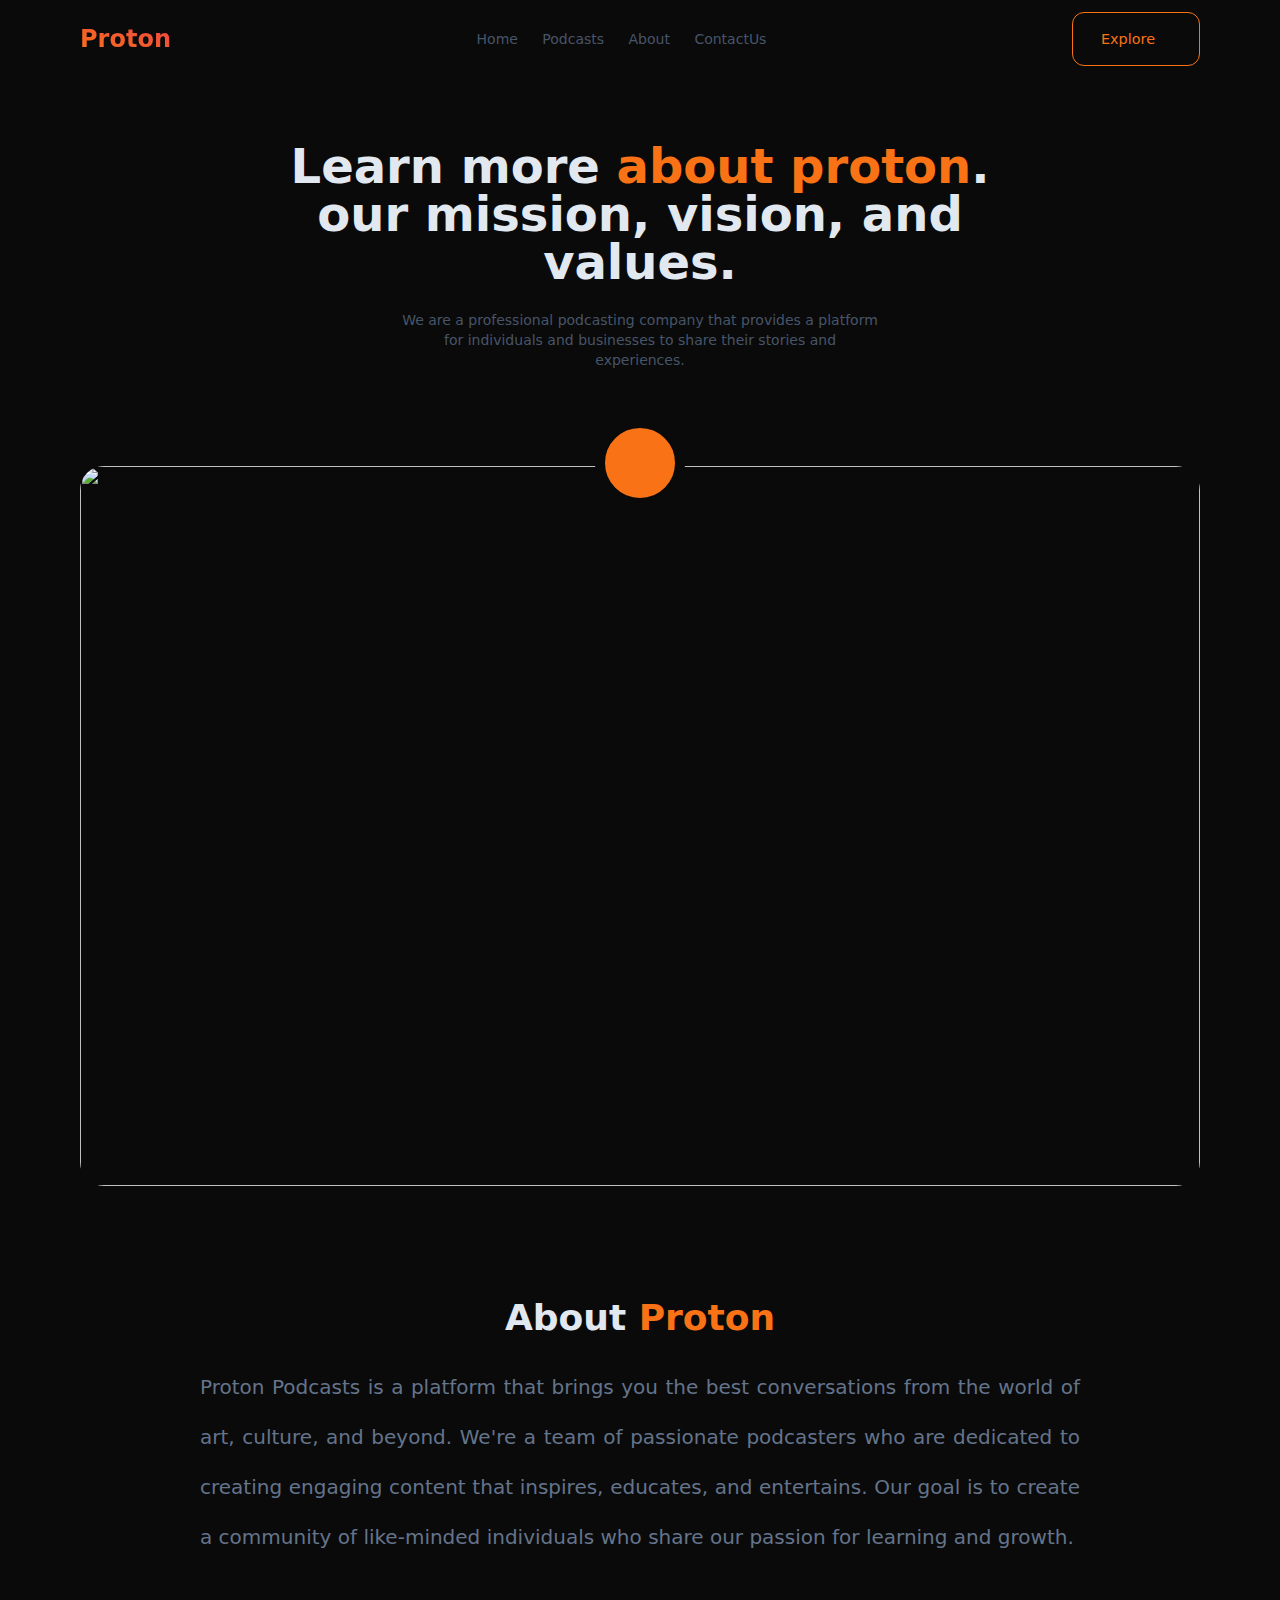
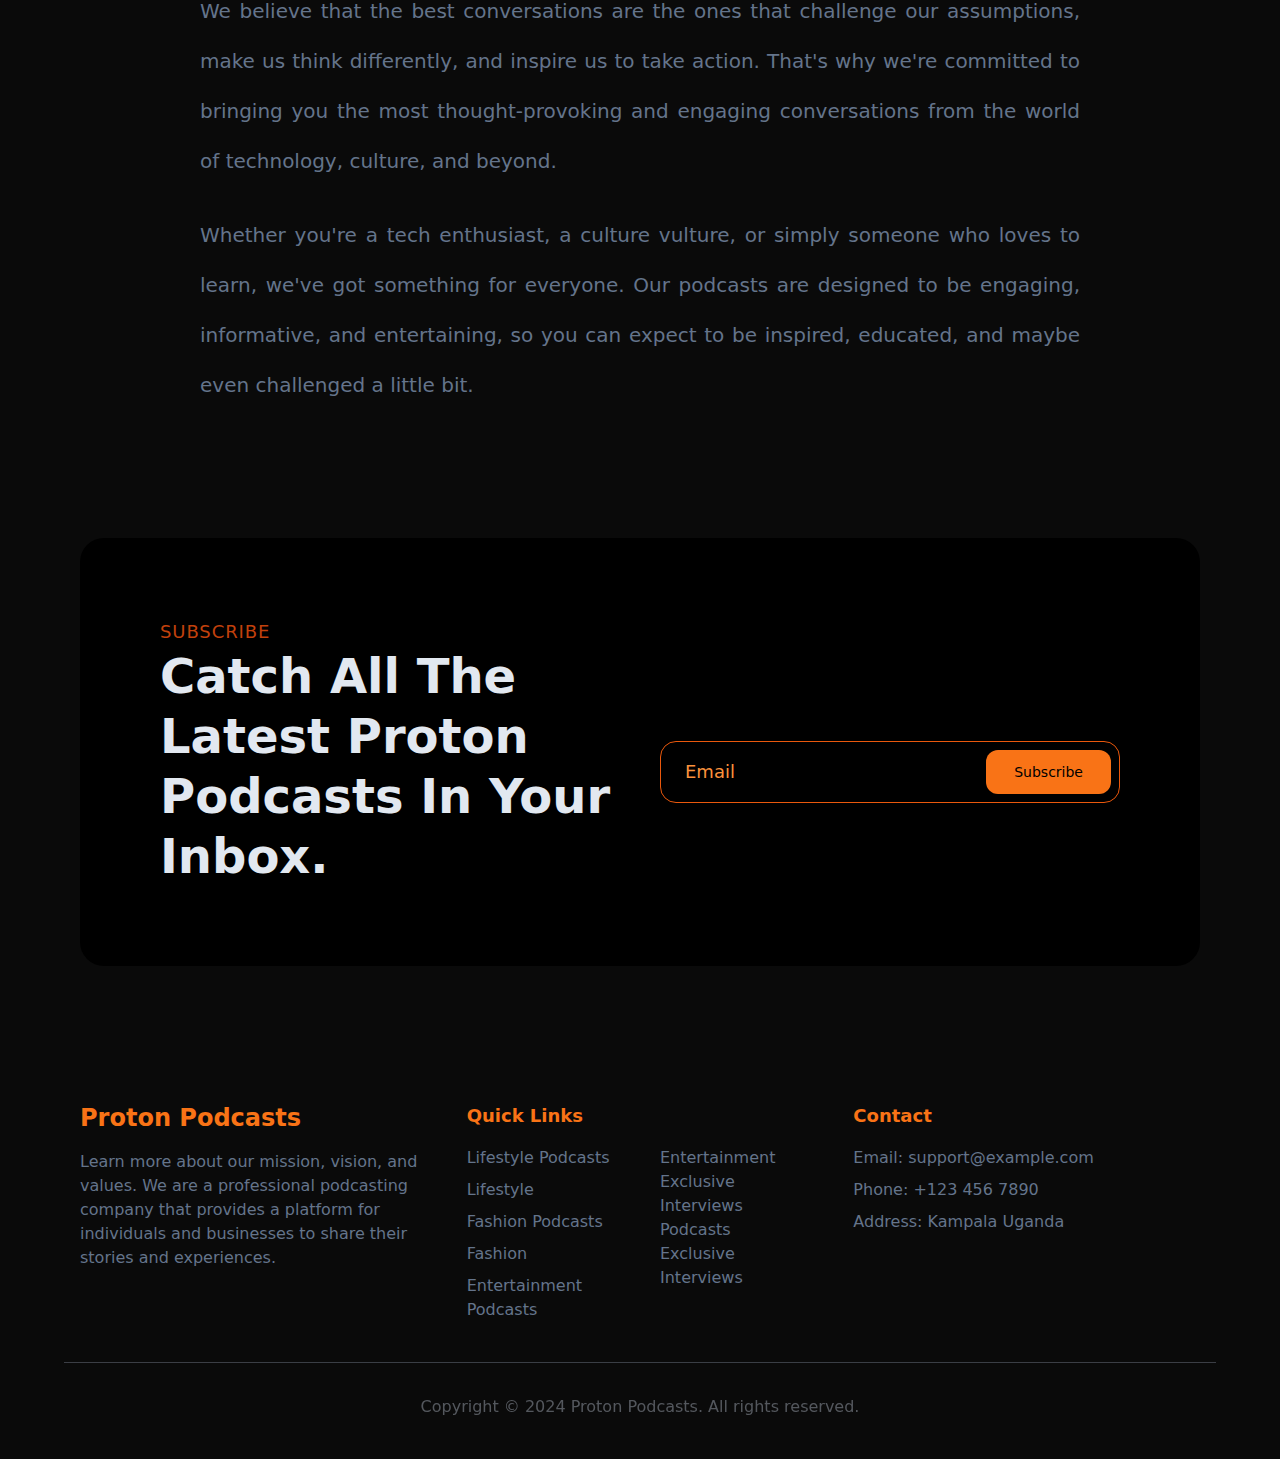
==== about.html @ fe500ac3 "Uploaded the files" ====
<!DOCTYPE html>
<html lang="en">
  <head>
    <meta charset="UTF-8" />
    <meta name="viewport" content="width=device-width, initial-scale=1.0" />
    <title>Proton</title>
    <link rel="preconnect" href="https://fonts.googleapis.com" />
    <link rel="preconnect" href="https://fonts.gstatic.com" crossorigin />
    <link rel="stylesheet" href="./assets/css/output.css" crossorigin />
    <link
      href="https://fonts.googleapis.com/css2?family=Nunito+Sans:ital,opsz,wght@0,6..12,200..1000;1,6..12,200..1000&family=Roboto+Mono:ital,wght@0,100..700;1,100..700&display=swap"
      rel="stylesheet"
    />
    <style>
      * {
        transition: 0.15s ease-in-out;
      }
      .playBtn:hover {
        width: fit-content;
        padding-inline: 25px;
      }
      .playBtn:hover span {
        display: block;
      }

      .testimonial-image {
        position: absolute;
        width: 50px;
        height: 50px;
        border-radius: 9999px;
        box-shadow: 0 4px 6px rgba(0, 0, 0, 0.1);
        object-fit: cover;
        padding: 4px;
        border: 1px solid teal;
      }

      .img-1 {
        width: 90px;
        height: 90px;
        top: 10%;
        left: 15%;
      }
      .img-2 {
        top: 15%;
        right: 15%;
      }
      .img-3 {
        bottom: 20%;
        left: 10%;
      }
      .img-4 {
        width: 80px;
        height: 80px;
        bottom: 15%;
        right: 20%;
      }
      .img-5 {
        width: 80px;
        height: 80px;
        bottom: -25%;
        right: 50%;
      }
      .img-6 {
        width: 60px;
        height: 60px;
        bottom: -12%;
        right: 10%;
      }
      @media screen and (max-width: 660px) {
        .img-3 {
          bottom: 35%;
          left: 5%;
        }
        .img-5 {
          display: none;
        }
        .img-4 {
          width: 50px;
          height: 50px;
          bottom: 25%;
          right: -5%;
        }
        .img-6 {
          width: 60px;
          height: 60px;
          bottom: -12%;
          right: 0%;
        }
      }
    </style>
  </head>
  <body class="bg-[#0A0A0A] overflow-x-hidden w-screen">
    <!-- header -->
    <header class="flex items-center justify-between px-6 py-3 lg:px-20">
      <h1
        class="bg-gradient-to-tr from-orange-500 to-red-500 bg-clip-text text-2xl font-extrabold text-transparent font-['Roboto Mono']"
      >
        Proton
      </h1>
      <nav onmouseleave="this.classList.toggle('max-lg:hidden');" id="menu" class="lg:space-x-5 max-lg:hidden text-sm font-['Nunito Sans'] text-slate-600 max-lg:fixed max-lg:bg-black right-0 top-0 max-lg:w-[70vw] max-lg:flex flex-col items-center justify-center max-lg:h-screen max-lg:z-[999]">
        <a href="./index.html" class="text-center hover:text-slate-200 max-lg:w-full max-lg:text-xl max-lg:my-5">Home</a>
        <a href="./podcasts.html" class="text-center hover:text-slate-200 max-lg:w-full max-lg:text-xl max-lg:my-5">Podcasts</a>
        <a href="./about.html" class="text-center hover:text-slate-200 max-lg:w-full max-lg:text-xl max-lg:my-5">About</a>
        <a href="./contact-us.html" class="text-center hover:text-slate-200 max-lg:w-full max-lg:text-xl max-lg:my-5">ContactUs</a>
      </nav>
      <a href="./podcasts.html"><button
        class="items-center justify-between hidden py-3 space-x-4 text-lg border-[1px] text-orange-500  border-orange-500 lg:flex px-7 rounded-xl"
      >
        <small>Explore</small>
        <ion-icon name="search-outline"></ion-icon>
      </button></a>
      <button onclick="document.querySelector('#menu').classList.toggle('max-lg:hidden');" class="sticky flex items-center justify-end w-12 h-12 text-3xl text-orange-500 lg:hidden">
        &#9776;
      </button>
    </header>
    <!-- lander -->
    <section class="px-6 lg:py-16 lg:h-screen lg:px-20">
      <center>
        <h1
          class="text-slate-200 lg:text-5xl font-semibold font-['Roboto Mono'] lg:w-2/3 leading-[55px] text-4xl max-lg:px-5 mt-12 lg:mt-0"
        >
        Learn more <span class="text-orange-500">about proton</span>. <span class="hidden lg:inline">our mission, vision, and values.</span>
          
        </h1>
        <p
          class="mt-6 text-sm font-['Nunito Sans'] font-light lg:w-1/2 w-full px-10 lg:px-10 text-center text-slate-600"
        >
          We are a
            professional podcasting company that provides a platform for
            individuals and businesses to share their stories and experiences.
        </p>
      </center>

      <div class="w-full lg:h-[80vh] h-[35vh] mt-24 sticky">
        <button
          class="playBtn lg:w-[90px] lg:h-[90px] w-[70px] h-[70px] rounded-full bg-orange-500 absolute lg:-top-12 -top-8 left-1/2 border-[10px] border-[#0A0A0A] -translate-x-1/2 flex items-center justify-center text-3xl space-x-5"
        >
          <ion-icon name="play-outline"></ion-icon>
          <span class="hidden text-xl">Start Listening</span>
        </button>
        <img
          src="./assets/images/pov-man-woman-recording-live-discussion-camera-doing-podcast-episode-together-lifestyle-influencer-talking-female-guest-studio-with-rpg-neon-lights-equipment.jpg"
          class="object-cover w-full h-full rounded-3xl"
          alt=""
        />
      </div>
    </section>
    
    <!-- sample podcasts -->
    <section class="w-screen lg:py-16 lg:mt-40 lg:px-44">

      <center>
        <article class="w-full px-6 text-justify lg:pt-24 lg:pb-16">
        <center>
            <h2 class="text-slate-200 lg:text-4xl font-semibold font-['Roboto Mono'] lg:w-2/3 leading-[55px] text-3xl max-lg:px-5 mt-12 lg:mt-0">
          About <span class="text-orange-500">Proton</span>
        </h2>
        </center>
        <p class="mt-12 lg:text-xl text-slate-500 lg:mt-6 font-['Open Sans'] font-extralight lg:leading-[50px]">
          Proton Podcasts is a platform that brings you the best conversations from the world of art, culture, and beyond. We're a team of passionate podcasters who are dedicated to creating engaging content that inspires, educates, and entertains. Our goal is to create a community of like-minded individuals who share our passion for learning and growth.
        </p>
        <p class="mt-12 lg:text-xl text-slate-500 lg:mt-6 font-['Open Sans'] font-extralight lg:leading-[50px]">
          We believe that the best conversations are the ones that challenge our assumptions, make us think differently, and inspire us to take action. That's why we're committed to bringing you the most thought-provoking and engaging conversations from the world of technology, culture, and beyond.
        </p>
        <p class="mt-12 lg:text-xl text-slate-500 lg:mt-6 font-['Open Sans'] font-extralight lg:leading-[50px]">
          Whether you're a tech enthusiast, a culture vulture, or simply someone who loves to learn, we've got something for everyone. Our podcasts are designed to be engaging, informative, and entertaining, so you can expect to be inspired, educated, and maybe even challenged a little bit.
        </p>
      </article>
      </center>
      
    </section>
   
    <!-- subscribe -->
     <section class="w-full mt-16 mb-24 lg:px-20 lg:mt-0">
      <div class="flex flex-col items-center justify-between w-full p-6 bg-black lg:space-x-10 lg:p-20 lg:flex-row lg:rounded-3xl">
        <div class="w-full lg:w-1/2">
          <small class="tracking-wider text-orange-700 text-md lg:text-lg font-extralight">SUBSCRIBE</small>
          <h1 class="lg:text-5xl text-3xl text-slate-200 font-['Roboto Mono'] capitalize font-bold lg:leading-[60px] leading-[40px]">
            Catch all the latest proton podcasts in your inbox.
          </h1>
        </div>
        <form action="#" class="w-full mt-10 lg:w-1/2 max-lg:">
          <div class="flex items-center justify-between w-full border-[0.5px] border-orange-600 p-2 rounded-2xl">
            <input type="text" name="Email" id="email" placeholder="Email" class="w-full px-4 py-2 text-lg text-orange-400 bg-transparent rounded-md outline-none font-extralight placeholder:text-orange-400 placeholder:font-extralight">
            <button class="py-3 text-sm font-light text-black bg-orange-500 px-7 rounded-xl">Subscribe</button>
          </div>
        </form>
      </div>
     </section>
    <!-- Footer -->
     
    <footer class="w-full px-6 py-10 font-light lg:px-16 text-slate-500">
      <div class="w-full px-4 mx-auto lg:space-x-10 md:flex md:justify-between">
        <!-- Section 1 -->
        <div class="mb-6 lg:w-1/3 md:mb-0">
          <h3 class="mb-4 text-lg font-semibold lg:text-2xl lg:text-orange-500">
            Proton Podcasts
          </h3>
          <p class="mb-2">
            Learn more about our mission, vision, and values. We are a
            professional podcasting company that provides a platform for
            individuals and businesses to share their stories and experiences.
          </p>
          
        </div>

        <!-- Section 2 -->
        <div class="mb-6 lg:w-1/3 md:mb-0">
          <h3 class="mb-4 text-lg font-semibold text-orange-500">
            Quick Links
          </h3>
          <ul class="columns-2 lg:gap-10">
            <li>
              <a href="#" class="block mb-2 hover:text-white"
                >Lifestyle Podcasts</a
              >
              <a href="#" class="block mb-2 hover:text-white">Lifestyle</a>
            </li>
            <li>
              <a href="#" class="block mb-2 hover:text-white"
                >Fashion Podcasts</a
              >
              <a href="#" class="block mb-2 hover:text-white">Fashion</a>
            </li>
            <li>
              <a href="#" class="block mb-2 hover:text-white"
                >Entertainment Podcasts</a
              >
              <a href="#" class="block mb-2 hover:text-white">Entertainment</a>
            </li>
            <li>
              <a href="#" class="block hover:text-white"
                >Exclusive Interviews Podcasts</a
                >Exclusive Interviews</a
              >
            </li>
        </div>

        <!-- Section 3 -->
        <div class="lg:w-1/3">
          <h3 class="w-1/3 mb-4 text-lg font-semibold text-orange-500">Contact</h3>
          <p class="mb-2">Email: support@example.com</p>
          <p class="mb-2">Phone: +123 456 7890</p>
          <p>Address: Kampala Uganda</p>
        </div>
      </div>

      <!-- Copyright -->
      <div class="pt-8 mt-10 text-center border-t border-gray-500 opacity-50">
        <p class="text-gray-400">
          Copyright &copy; 2024 Proton Podcasts. All rights reserved.
        </p>
      </div>
      
    </footer>
    
    <script
      type="module"
      src="https://unpkg.com/ionicons@7.1.0/dist/ionicons/ionicons.esm.js"
    ></script>
    <script
      nomodule
      src="https://unpkg.com/ionicons@7.1.0/dist/ionicons/ionicons.js"
    ></script>
  </body>
</html>
---- assets/css/output.css ----
*, ::before, ::after {
  --tw-border-spacing-x: 0;
  --tw-border-spacing-y: 0;
  --tw-translate-x: 0;
  --tw-translate-y: 0;
  --tw-rotate: 0;
  --tw-skew-x: 0;
  --tw-skew-y: 0;
  --tw-scale-x: 1;
  --tw-scale-y: 1;
  --tw-pan-x:  ;
  --tw-pan-y:  ;
  --tw-pinch-zoom:  ;
  --tw-scroll-snap-strictness: proximity;
  --tw-gradient-from-position:  ;
  --tw-gradient-via-position:  ;
  --tw-gradient-to-position:  ;
  --tw-ordinal:  ;
  --tw-slashed-zero:  ;
  --tw-numeric-figure:  ;
  --tw-numeric-spacing:  ;
  --tw-numeric-fraction:  ;
  --tw-ring-inset:  ;
  --tw-ring-offset-width: 0px;
  --tw-ring-offset-color: #fff;
  --tw-ring-color: rgb(59 130 246 / 0.5);
  --tw-ring-offset-shadow: 0 0 #0000;
  --tw-ring-shadow: 0 0 #0000;
  --tw-shadow: 0 0 #0000;
  --tw-shadow-colored: 0 0 #0000;
  --tw-blur:  ;
  --tw-brightness:  ;
  --tw-contrast:  ;
  --tw-grayscale:  ;
  --tw-hue-rotate:  ;
  --tw-invert:  ;
  --tw-saturate:  ;
  --tw-sepia:  ;
  --tw-drop-shadow:  ;
  --tw-backdrop-blur:  ;
  --tw-backdrop-brightness:  ;
  --tw-backdrop-contrast:  ;
  --tw-backdrop-grayscale:  ;
  --tw-backdrop-hue-rotate:  ;
  --tw-backdrop-invert:  ;
  --tw-backdrop-opacity:  ;
  --tw-backdrop-saturate:  ;
  --tw-backdrop-sepia:  ;
  --tw-contain-size:  ;
  --tw-contain-layout:  ;
  --tw-contain-paint:  ;
  --tw-contain-style:  ;
}

::backdrop {
  --tw-border-spacing-x: 0;
  --tw-border-spacing-y: 0;
  --tw-translate-x: 0;
  --tw-translate-y: 0;
  --tw-rotate: 0;
  --tw-skew-x: 0;
  --tw-skew-y: 0;
  --tw-scale-x: 1;
  --tw-scale-y: 1;
  --tw-pan-x:  ;
  --tw-pan-y:  ;
  --tw-pinch-zoom:  ;
  --tw-scroll-snap-strictness: proximity;
  --tw-gradient-from-position:  ;
  --tw-gradient-via-position:  ;
  --tw-gradient-to-position:  ;
  --tw-ordinal:  ;
  --tw-slashed-zero:  ;
  --tw-numeric-figure:  ;
  --tw-numeric-spacing:  ;
  --tw-numeric-fraction:  ;
  --tw-ring-inset:  ;
  --tw-ring-offset-width: 0px;
  --tw-ring-offset-color: #fff;
  --tw-ring-color: rgb(59 130 246 / 0.5);
  --tw-ring-offset-shadow: 0 0 #0000;
  --tw-ring-shadow: 0 0 #0000;
  --tw-shadow: 0 0 #0000;
  --tw-shadow-colored: 0 0 #0000;
  --tw-blur:  ;
  --tw-brightness:  ;
  --tw-contrast:  ;
  --tw-grayscale:  ;
  --tw-hue-rotate:  ;
  --tw-invert:  ;
  --tw-saturate:  ;
  --tw-sepia:  ;
  --tw-drop-shadow:  ;
  --tw-backdrop-blur:  ;
  --tw-backdrop-brightness:  ;
  --tw-backdrop-contrast:  ;
  --tw-backdrop-grayscale:  ;
  --tw-backdrop-hue-rotate:  ;
  --tw-backdrop-invert:  ;
  --tw-backdrop-opacity:  ;
  --tw-backdrop-saturate:  ;
  --tw-backdrop-sepia:  ;
  --tw-contain-size:  ;
  --tw-contain-layout:  ;
  --tw-contain-paint:  ;
  --tw-contain-style:  ;
}

/*
! tailwindcss v3.4.14 | MIT License | https://tailwindcss.com
*/

/*
1. Prevent padding and border from affecting element width. (https://github.com/mozdevs/cssremedy/issues/4)
2. Allow adding a border to an element by just adding a border-width. (https://github.com/tailwindcss/tailwindcss/pull/116)
*/

*,
::before,
::after {
  box-sizing: border-box;
  /* 1 */
  border-width: 0;
  /* 2 */
  border-style: solid;
  /* 2 */
  border-color: #e5e7eb;
  /* 2 */
}

::before,
::after {
  --tw-content: '';
}

/*
1. Use a consistent sensible line-height in all browsers.
2. Prevent adjustments of font size after orientation changes in iOS.
3. Use a more readable tab size.
4. Use the user's configured `sans` font-family by default.
5. Use the user's configured `sans` font-feature-settings by default.
6. Use the user's configured `sans` font-variation-settings by default.
7. Disable tap highlights on iOS
*/

html,
:host {
  line-height: 1.5;
  /* 1 */
  -webkit-text-size-adjust: 100%;
  /* 2 */
  -moz-tab-size: 4;
  /* 3 */
  -o-tab-size: 4;
     tab-size: 4;
  /* 3 */
  font-family: ui-sans-serif, system-ui, sans-serif, "Apple Color Emoji", "Segoe UI Emoji", "Segoe UI Symbol", "Noto Color Emoji";
  /* 4 */
  font-feature-settings: normal;
  /* 5 */
  font-variation-settings: normal;
  /* 6 */
  -webkit-tap-highlight-color: transparent;
  /* 7 */
}

/*
1. Remove the margin in all browsers.
2. Inherit line-height from `html` so users can set them as a class directly on the `html` element.
*/

body {
  margin: 0;
  /* 1 */
  line-height: inherit;
  /* 2 */
}

/*
1. Add the correct height in Firefox.
2. Correct the inheritance of border color in Firefox. (https://bugzilla.mozilla.org/show_bug.cgi?id=190655)
3. Ensure horizontal rules are visible by default.
*/

hr {
  height: 0;
  /* 1 */
  color: inherit;
  /* 2 */
  border-top-width: 1px;
  /* 3 */
}

/*
Add the correct text decoration in Chrome, Edge, and Safari.
*/

abbr:where([title]) {
  -webkit-text-decoration: underline dotted;
          text-decoration: underline dotted;
}

/*
Remove the default font size and weight for headings.
*/

h1,
h2,
h3,
h4,
h5,
h6 {
  font-size: inherit;
  font-weight: inherit;
}

/*
Reset links to optimize for opt-in styling instead of opt-out.
*/

a {
  color: inherit;
  text-decoration: inherit;
}

/*
Add the correct font weight in Edge and Safari.
*/

b,
strong {
  font-weight: bolder;
}

/*
1. Use the user's configured `mono` font-family by default.
2. Use the user's configured `mono` font-feature-settings by default.
3. Use the user's configured `mono` font-variation-settings by default.
4. Correct the odd `em` font sizing in all browsers.
*/

code,
kbd,
samp,
pre {
  font-family: ui-monospace, SFMono-Regular, Menlo, Monaco, Consolas, "Liberation Mono", "Courier New", monospace;
  /* 1 */
  font-feature-settings: normal;
  /* 2 */
  font-variation-settings: normal;
  /* 3 */
  font-size: 1em;
  /* 4 */
}

/*
Add the correct font size in all browsers.
*/

small {
  font-size: 80%;
}

/*
Prevent `sub` and `sup` elements from affecting the line height in all browsers.
*/

sub,
sup {
  font-size: 75%;
  line-height: 0;
  position: relative;
  vertical-align: baseline;
}

sub {
  bottom: -0.25em;
}

sup {
  top: -0.5em;
}

/*
1. Remove text indentation from table contents in Chrome and Safari. (https://bugs.chromium.org/p/chromium/issues/detail?id=999088, https://bugs.webkit.org/show_bug.cgi?id=201297)
2. Correct table border color inheritance in all Chrome and Safari. (https://bugs.chromium.org/p/chromium/issues/detail?id=935729, https://bugs.webkit.org/show_bug.cgi?id=195016)
3. Remove gaps between table borders by default.
*/

table {
  text-indent: 0;
  /* 1 */
  border-color: inherit;
  /* 2 */
  border-collapse: collapse;
  /* 3 */
}

/*
1. Change the font styles in all browsers.
2. Remove the margin in Firefox and Safari.
3. Remove default padding in all browsers.
*/

button,
input,
optgroup,
select,
textarea {
  font-family: inherit;
  /* 1 */
  font-feature-settings: inherit;
  /* 1 */
  font-variation-settings: inherit;
  /* 1 */
  font-size: 100%;
  /* 1 */
  font-weight: inherit;
  /* 1 */
  line-height: inherit;
  /* 1 */
  letter-spacing: inherit;
  /* 1 */
  color: inherit;
  /* 1 */
  margin: 0;
  /* 2 */
  padding: 0;
  /* 3 */
}

/*
Remove the inheritance of text transform in Edge and Firefox.
*/

button,
select {
  text-transform: none;
}

/*
1. Correct the inability to style clickable types in iOS and Safari.
2. Remove default button styles.
*/

button,
input:where([type='button']),
input:where([type='reset']),
input:where([type='submit']) {
  -webkit-appearance: button;
  /* 1 */
  background-color: transparent;
  /* 2 */
  background-image: none;
  /* 2 */
}

/*
Use the modern Firefox focus style for all focusable elements.
*/

:-moz-focusring {
  outline: auto;
}

/*
Remove the additional `:invalid` styles in Firefox. (https://github.com/mozilla/gecko-dev/blob/2f9eacd9d3d995c937b4251a5557d95d494c9be1/layout/style/res/forms.css#L728-L737)
*/

:-moz-ui-invalid {
  box-shadow: none;
}

/*
Add the correct vertical alignment in Chrome and Firefox.
*/

progress {
  vertical-align: baseline;
}

/*
Correct the cursor style of increment and decrement buttons in Safari.
*/

::-webkit-inner-spin-button,
::-webkit-outer-spin-button {
  height: auto;
}

/*
1. Correct the odd appearance in Chrome and Safari.
2. Correct the outline style in Safari.
*/

[type='search'] {
  -webkit-appearance: textfield;
  /* 1 */
  outline-offset: -2px;
  /* 2 */
}

/*
Remove the inner padding in Chrome and Safari on macOS.
*/

::-webkit-search-decoration {
  -webkit-appearance: none;
}

/*
1. Correct the inability to style clickable types in iOS and Safari.
2. Change font properties to `inherit` in Safari.
*/

::-webkit-file-upload-button {
  -webkit-appearance: button;
  /* 1 */
  font: inherit;
  /* 2 */
}

/*
Add the correct display in Chrome and Safari.
*/

summary {
  display: list-item;
}

/*
Removes the default spacing and border for appropriate elements.
*/

blockquote,
dl,
dd,
h1,
h2,
h3,
h4,
h5,
h6,
hr,
figure,
p,
pre {
  margin: 0;
}

fieldset {
  margin: 0;
  padding: 0;
}

legend {
  padding: 0;
}

ol,
ul,
menu {
  list-style: none;
  margin: 0;
  padding: 0;
}

/*
Reset default styling for dialogs.
*/

dialog {
  padding: 0;
}

/*
Prevent resizing textareas horizontally by default.
*/

textarea {
  resize: vertical;
}

/*
1. Reset the default placeholder opacity in Firefox. (https://github.com/tailwindlabs/tailwindcss/issues/3300)
2. Set the default placeholder color to the user's configured gray 400 color.
*/

input::-moz-placeholder, textarea::-moz-placeholder {
  opacity: 1;
  /* 1 */
  color: #9ca3af;
  /* 2 */
}

input::placeholder,
textarea::placeholder {
  opacity: 1;
  /* 1 */
  color: #9ca3af;
  /* 2 */
}

/*
Set the default cursor for buttons.
*/

button,
[role="button"] {
  cursor: pointer;
}

/*
Make sure disabled buttons don't get the pointer cursor.
*/

:disabled {
  cursor: default;
}

/*
1. Make replaced elements `display: block` by default. (https://github.com/mozdevs/cssremedy/issues/14)
2. Add `vertical-align: middle` to align replaced elements more sensibly by default. (https://github.com/jensimmons/cssremedy/issues/14#issuecomment-634934210)
   This can trigger a poorly considered lint error in some tools but is included by design.
*/

img,
svg,
video,
canvas,
audio,
iframe,
embed,
object {
  display: block;
  /* 1 */
  vertical-align: middle;
  /* 2 */
}

/*
Constrain images and videos to the parent width and preserve their intrinsic aspect ratio. (https://github.com/mozdevs/cssremedy/issues/14)
*/

img,
video {
  max-width: 100%;
  height: auto;
}

/* Make elements with the HTML hidden attribute stay hidden by default */

[hidden]:where(:not([hidden="until-found"])) {
  display: none;
}

.absolute {
  position: absolute;
}

.relative {
  position: relative;
}

.sticky {
  position: sticky;
}

.-top-12 {
  top: -3rem;
}

.bottom-0 {
  bottom: 0px;
}

.left-1\/2 {
  left: 50%;
}

.-top-8 {
  top: -2rem;
}

.right-0 {
  right: 0px;
}

.top-0 {
  top: 0px;
}

.z-\[\] {
  z-index: ;
}

.z-10 {
  z-index: 10;
}

.z-\[1000\] {
  z-index: 1000;
}

.mx-auto {
  margin-left: auto;
  margin-right: auto;
}

.mb-2 {
  margin-bottom: 0.5rem;
}

.mb-20 {
  margin-bottom: 5rem;
}

.mb-4 {
  margin-bottom: 1rem;
}

.mb-6 {
  margin-bottom: 1.5rem;
}

.mb-8 {
  margin-bottom: 2rem;
}

.mt-10 {
  margin-top: 2.5rem;
}

.mt-12 {
  margin-top: 3rem;
}

.mt-14 {
  margin-top: 3.5rem;
}

.mt-24 {
  margin-top: 6rem;
}

.mt-4 {
  margin-top: 1rem;
}

.mt-6 {
  margin-top: 1.5rem;
}

.mt-8 {
  margin-top: 2rem;
}

.mt-\[50vh\] {
  margin-top: 50vh;
}

.mb-24 {
  margin-bottom: 6rem;
}

.mt-\[\] {
  margin-top: ;
}

.mt-\[20vh\] {
  margin-top: 20vh;
}

.mt-\[10vh\] {
  margin-top: 10vh;
}

.mt-0 {
  margin-top: 0px;
}

.mt-16 {
  margin-top: 4rem;
}

.line-clamp-3 {
  overflow: hidden;
  display: -webkit-box;
  -webkit-box-orient: vertical;
  -webkit-line-clamp: 3;
}

.block {
  display: block;
}

.inline-block {
  display: inline-block;
}

.flex {
  display: flex;
}

.grid {
  display: grid;
}

.hidden {
  display: none;
}

.h-1\/2 {
  height: 50%;
}

.h-2\/3 {
  height: 66.666667%;
}

.h-\[80vh\] {
  height: 80vh;
}

.h-\[90px\] {
  height: 90px;
}

.h-full {
  height: 100%;
}

.h-screen {
  height: 100vh;
}

.h-\[4\] {
  height: 4;
}

.h-\[40\] {
  height: 40;
}

.h-\[40vh\] {
  height: 40vh;
}

.h-\[60px\] {
  height: 60px;
}

.h-\[70px\] {
  height: 70px;
}

.h-\[35vh\] {
  height: 35vh;
}

.h-\[250px\] {
  height: 250px;
}

.h-\[60vh\] {
  height: 60vh;
}

.h-14 {
  height: 3.5rem;
}

.h-10 {
  height: 2.5rem;
}

.h-12 {
  height: 3rem;
}

.w-1\/2 {
  width: 50%;
}

.w-1\/3 {
  width: 33.333333%;
}

.w-\[90px\] {
  width: 90px;
}

.w-full {
  width: 100%;
}

.w-screen {
  width: 100vw;
}

.w-2\/3 {
  width: 66.666667%;
}

.w-\[60px\] {
  width: 60px;
}

.w-\[70px\] {
  width: 70px;
}

.w-\[\] {
  width: ;
}

.w-\[250px\] {
  width: 250px;
}

.w-14 {
  width: 3.5rem;
}

.w-10 {
  width: 2.5rem;
}

.w-12 {
  width: 3rem;
}

.max-w-2xl {
  max-width: 42rem;
}

.grow {
  flex-grow: 1;
}

.-translate-x-1\/2 {
  --tw-translate-x: -50%;
  transform: translate(var(--tw-translate-x), var(--tw-translate-y)) rotate(var(--tw-rotate)) skewX(var(--tw-skew-x)) skewY(var(--tw-skew-y)) scaleX(var(--tw-scale-x)) scaleY(var(--tw-scale-y));
}

.snap-x {
  scroll-snap-type: x var(--tw-scroll-snap-strictness);
}

.snap-mandatory {
  --tw-scroll-snap-strictness: mandatory;
}

.snap-center {
  scroll-snap-align: center;
}

.columns-2 {
  -moz-columns: 2;
       columns: 2;
}

.columns-3 {
  -moz-columns: 3;
       columns: 3;
}

.grid-cols-1 {
  grid-template-columns: repeat(1, minmax(0, 1fr));
}

.grid-cols-2 {
  grid-template-columns: repeat(2, minmax(0, 1fr));
}

.flex-col {
  flex-direction: column;
}

.items-start {
  align-items: flex-start;
}

.items-center {
  align-items: center;
}

.justify-start {
  justify-content: flex-start;
}

.justify-end {
  justify-content: flex-end;
}

.justify-center {
  justify-content: center;
}

.justify-between {
  justify-content: space-between;
}

.gap-8 {
  gap: 2rem;
}

.gap-10 {
  gap: 2.5rem;
}

.gap-6 {
  gap: 1.5rem;
}

.gap-4 {
  gap: 1rem;
}

.space-x-10 > :not([hidden]) ~ :not([hidden]) {
  --tw-space-x-reverse: 0;
  margin-right: calc(2.5rem * var(--tw-space-x-reverse));
  margin-left: calc(2.5rem * calc(1 - var(--tw-space-x-reverse)));
}

.space-x-4 > :not([hidden]) ~ :not([hidden]) {
  --tw-space-x-reverse: 0;
  margin-right: calc(1rem * var(--tw-space-x-reverse));
  margin-left: calc(1rem * calc(1 - var(--tw-space-x-reverse)));
}

.space-x-5 > :not([hidden]) ~ :not([hidden]) {
  --tw-space-x-reverse: 0;
  margin-right: calc(1.25rem * var(--tw-space-x-reverse));
  margin-left: calc(1.25rem * calc(1 - var(--tw-space-x-reverse)));
}

.space-x-6 > :not([hidden]) ~ :not([hidden]) {
  --tw-space-x-reverse: 0;
  margin-right: calc(1.5rem * var(--tw-space-x-reverse));
  margin-left: calc(1.5rem * calc(1 - var(--tw-space-x-reverse)));
}

.space-y-6 > :not([hidden]) ~ :not([hidden]) {
  --tw-space-y-reverse: 0;
  margin-top: calc(1.5rem * calc(1 - var(--tw-space-y-reverse)));
  margin-bottom: calc(1.5rem * var(--tw-space-y-reverse));
}

.space-y-10 > :not([hidden]) ~ :not([hidden]) {
  --tw-space-y-reverse: 0;
  margin-top: calc(2.5rem * calc(1 - var(--tw-space-y-reverse)));
  margin-bottom: calc(2.5rem * var(--tw-space-y-reverse));
}

.overflow-hidden {
  overflow: hidden;
}

.overflow-x-auto {
  overflow-x: auto;
}

.overflow-x-hidden {
  overflow-x: hidden;
}

.overflow-x-scroll {
  overflow-x: scroll;
}

.whitespace-normal {
  white-space: normal;
}

.whitespace-nowrap {
  white-space: nowrap;
}

.rounded-3xl {
  border-radius: 1.5rem;
}

.rounded-full {
  border-radius: 9999px;
}

.rounded-lg {
  border-radius: 0.5rem;
}

.rounded-xl {
  border-radius: 0.75rem;
}

.rounded-md {
  border-radius: 0.375rem;
}

.rounded {
  border-radius: 0.25rem;
}

.rounded-2xl {
  border-radius: 1rem;
}

.border {
  border-width: 1px;
}

.border-\[10px\] {
  border-width: 10px;
}

.border-\[1px\] {
  border-width: 1px;
}

.border-\[0\.5px\] {
  border-width: 0.5px;
}

.border-t {
  border-top-width: 1px;
}

.border-black {
  --tw-border-opacity: 1;
  border-color: rgb(0 0 0 / var(--tw-border-opacity));
}

.border-gray-700 {
  --tw-border-opacity: 1;
  border-color: rgb(55 65 81 / var(--tw-border-opacity));
}

.border-orange-500 {
  --tw-border-opacity: 1;
  border-color: rgb(249 115 22 / var(--tw-border-opacity));
}

.border-slate-400 {
  --tw-border-opacity: 1;
  border-color: rgb(148 163 184 / var(--tw-border-opacity));
}

.border-orange-400 {
  --tw-border-opacity: 1;
  border-color: rgb(251 146 60 / var(--tw-border-opacity));
}

.border-orange-600 {
  --tw-border-opacity: 1;
  border-color: rgb(234 88 12 / var(--tw-border-opacity));
}

.border-gray-800 {
  --tw-border-opacity: 1;
  border-color: rgb(31 41 55 / var(--tw-border-opacity));
}

.border-gray-950 {
  --tw-border-opacity: 1;
  border-color: rgb(3 7 18 / var(--tw-border-opacity));
}

.border-slate-950 {
  --tw-border-opacity: 1;
  border-color: rgb(2 6 23 / var(--tw-border-opacity));
}

.border-slate-50 {
  --tw-border-opacity: 1;
  border-color: rgb(248 250 252 / var(--tw-border-opacity));
}

.border-slate-600 {
  --tw-border-opacity: 1;
  border-color: rgb(71 85 105 / var(--tw-border-opacity));
}

.border-\[\#\] {
  border-color: #;
}

.border-\[\#0A\] {
  border-color: #0A;
}

.border-\[\#0A0A0A\] {
  --tw-border-opacity: 1;
  border-color: rgb(10 10 10 / var(--tw-border-opacity));
}

.border-slate-700 {
  --tw-border-opacity: 1;
  border-color: rgb(51 65 85 / var(--tw-border-opacity));
}

.border-slate-800 {
  --tw-border-opacity: 1;
  border-color: rgb(30 41 59 / var(--tw-border-opacity));
}

.border-gray-900 {
  --tw-border-opacity: 1;
  border-color: rgb(17 24 39 / var(--tw-border-opacity));
}

.border-\[black\] {
  --tw-border-opacity: 1;
  border-color: rgb(0 0 0 / var(--tw-border-opacity));
}

.border-\[gray-900\] {
  border-color: gray-900;
}

.border-\[rgba\] {
  border-color: rgba;
}

.border-\[rgba\(\)\] {
  border-color: rgba();
}

.border-gray-50 {
  --tw-border-opacity: 1;
  border-color: rgb(249 250 251 / var(--tw-border-opacity));
}

.border-gray-500 {
  --tw-border-opacity: 1;
  border-color: rgb(107 114 128 / var(--tw-border-opacity));
}

.border-gray-300 {
  --tw-border-opacity: 1;
  border-color: rgb(209 213 219 / var(--tw-border-opacity));
}

.border-gray-600 {
  --tw-border-opacity: 1;
  border-color: rgb(75 85 99 / var(--tw-border-opacity));
}

.border-slate-300 {
  --tw-border-opacity: 1;
  border-color: rgb(203 213 225 / var(--tw-border-opacity));
}

.bg-black {
  --tw-bg-opacity: 1;
  background-color: rgb(0 0 0 / var(--tw-bg-opacity));
}

.bg-orange-500 {
  --tw-bg-opacity: 1;
  background-color: rgb(249 115 22 / var(--tw-bg-opacity));
}

.bg-slate-800 {
  --tw-bg-opacity: 1;
  background-color: rgb(30 41 59 / var(--tw-bg-opacity));
}

.bg-blue-950 {
  --tw-bg-opacity: 1;
  background-color: rgb(23 37 84 / var(--tw-bg-opacity));
}

.bg-\[\#\] {
  background-color: #;
}

.bg-\[\#0A0A0A\] {
  --tw-bg-opacity: 1;
  background-color: rgb(10 10 10 / var(--tw-bg-opacity));
}

.bg-transparent {
  background-color: transparent;
}

.bg-gradient-to-t {
  background-image: linear-gradient(to top, var(--tw-gradient-stops));
}

.bg-gradient-to-tr {
  background-image: linear-gradient(to top right, var(--tw-gradient-stops));
}

.bg-none {
  background-image: none;
}

.from-black {
  --tw-gradient-from: #000 var(--tw-gradient-from-position);
  --tw-gradient-to: rgb(0 0 0 / 0) var(--tw-gradient-to-position);
  --tw-gradient-stops: var(--tw-gradient-from), var(--tw-gradient-to);
}

.from-orange-500 {
  --tw-gradient-from: #f97316 var(--tw-gradient-from-position);
  --tw-gradient-to: rgb(249 115 22 / 0) var(--tw-gradient-to-position);
  --tw-gradient-stops: var(--tw-gradient-from), var(--tw-gradient-to);
}

.from-\[\] {
  --tw-gradient-from:  var(--tw-gradient-from-position);
  --tw-gradient-to: rgb(255 255 255 / 0) var(--tw-gradient-to-position);
  --tw-gradient-stops: var(--tw-gradient-from), var(--tw-gradient-to);
}

.from-\[rgba\(0\2c \)\] {
  --tw-gradient-from: rgba(0,) var(--tw-gradient-from-position);
  --tw-gradient-to: rgb(255 255 255 / 0) var(--tw-gradient-to-position);
  --tw-gradient-stops: var(--tw-gradient-from), var(--tw-gradient-to);
}

.from-\[rgba\(0\2c 0\2c 0\2c 0\.8\)\] {
  --tw-gradient-from: rgba(0,0,0,0.8) var(--tw-gradient-from-position);
  --tw-gradient-to: rgba(0, 0, 0, 0) var(--tw-gradient-to-position);
  --tw-gradient-stops: var(--tw-gradient-from), var(--tw-gradient-to);
}

.to-red-500 {
  --tw-gradient-to: #ef4444 var(--tw-gradient-to-position);
}

.to-transparent {
  --tw-gradient-to: transparent var(--tw-gradient-to-position);
}

.bg-clip-text {
  -webkit-background-clip: text;
          background-clip: text;
}

.object-cover {
  -o-object-fit: cover;
     object-fit: cover;
}

.p-10 {
  padding: 2.5rem;
}

.p-6 {
  padding: 1.5rem;
}

.p-20 {
  padding: 5rem;
}

.p-2 {
  padding: 0.5rem;
}

.p-4 {
  padding: 1rem;
}

.px-16 {
  padding-left: 4rem;
  padding-right: 4rem;
}

.px-20 {
  padding-left: 5rem;
  padding-right: 5rem;
}

.px-4 {
  padding-left: 1rem;
  padding-right: 1rem;
}

.px-7 {
  padding-left: 1.75rem;
  padding-right: 1.75rem;
}

.px-8 {
  padding-left: 2rem;
  padding-right: 2rem;
}

.py-10 {
  padding-top: 2.5rem;
  padding-bottom: 2.5rem;
}

.py-16 {
  padding-top: 4rem;
  padding-bottom: 4rem;
}

.py-3 {
  padding-top: 0.75rem;
  padding-bottom: 0.75rem;
}

.py-4 {
  padding-top: 1rem;
  padding-bottom: 1rem;
}

.py-20 {
  padding-top: 5rem;
  padding-bottom: 5rem;
}

.py-2 {
  padding-top: 0.5rem;
  padding-bottom: 0.5rem;
}

.px-10 {
  padding-left: 2.5rem;
  padding-right: 2.5rem;
}

.px-6 {
  padding-left: 1.5rem;
  padding-right: 1.5rem;
}

.py-1 {
  padding-top: 0.25rem;
  padding-bottom: 0.25rem;
}

.py-6 {
  padding-top: 1.5rem;
  padding-bottom: 1.5rem;
}

.px-3 {
  padding-left: 0.75rem;
  padding-right: 0.75rem;
}

.pt-8 {
  padding-top: 2rem;
}

.pr-20 {
  padding-right: 5rem;
}

.pr-10 {
  padding-right: 2.5rem;
}

.text-left {
  text-align: left;
}

.text-center {
  text-align: center;
}

.text-right {
  text-align: right;
}

.text-justify {
  text-align: justify;
}

.font-\[\'\'\] {
  font-family: '';
}

.text-2xl {
  font-size: 1.5rem;
  line-height: 2rem;
}

.text-3xl {
  font-size: 1.875rem;
  line-height: 2.25rem;
}

.text-5xl {
  font-size: 3rem;
  line-height: 1;
}

.text-lg {
  font-size: 1.125rem;
  line-height: 1.75rem;
}

.text-sm {
  font-size: 0.875rem;
  line-height: 1.25rem;
}

.text-xl {
  font-size: 1.25rem;
  line-height: 1.75rem;
}

.text-4xl {
  font-size: 2.25rem;
  line-height: 2.5rem;
}

.font-bold {
  font-weight: 700;
}

.font-extrabold {
  font-weight: 800;
}

.font-extralight {
  font-weight: 200;
}

.font-light {
  font-weight: 300;
}

.font-semibold {
  font-weight: 600;
}

.uppercase {
  text-transform: uppercase;
}

.capitalize {
  text-transform: capitalize;
}

.italic {
  font-style: italic;
}

.leading-\[55px\] {
  line-height: 55px;
}

.leading-\[60px\] {
  line-height: 60px;
}

.leading-\[40px\] {
  line-height: 40px;
}

.leading-normal {
  line-height: 1.5;
}

.leading-\[50px\] {
  line-height: 50px;
}

.leading-\[45px\] {
  line-height: 45px;
}

.leading-3 {
  line-height: .75rem;
}

.leading-5 {
  line-height: 1.25rem;
}

.leading-6 {
  line-height: 1.5rem;
}

.leading-\[5px\] {
  line-height: 5px;
}

.tracking-wider {
  letter-spacing: 0.05em;
}

.text-gray-400 {
  --tw-text-opacity: 1;
  color: rgb(156 163 175 / var(--tw-text-opacity));
}

.text-gray-600 {
  --tw-text-opacity: 1;
  color: rgb(75 85 99 / var(--tw-text-opacity));
}

.text-orange-500 {
  --tw-text-opacity: 1;
  color: rgb(249 115 22 / var(--tw-text-opacity));
}

.text-orange-600 {
  --tw-text-opacity: 1;
  color: rgb(234 88 12 / var(--tw-text-opacity));
}

.text-orange-700 {
  --tw-text-opacity: 1;
  color: rgb(194 65 12 / var(--tw-text-opacity));
}

.text-slate-200 {
  --tw-text-opacity: 1;
  color: rgb(226 232 240 / var(--tw-text-opacity));
}

.text-slate-300 {
  --tw-text-opacity: 1;
  color: rgb(203 213 225 / var(--tw-text-opacity));
}

.text-slate-500 {
  --tw-text-opacity: 1;
  color: rgb(100 116 139 / var(--tw-text-opacity));
}

.text-slate-600 {
  --tw-text-opacity: 1;
  color: rgb(71 85 105 / var(--tw-text-opacity));
}

.text-transparent {
  color: transparent;
}

.text-white {
  --tw-text-opacity: 1;
  color: rgb(255 255 255 / var(--tw-text-opacity));
}

.text-black {
  --tw-text-opacity: 1;
  color: rgb(0 0 0 / var(--tw-text-opacity));
}

.text-orange-400 {
  --tw-text-opacity: 1;
  color: rgb(251 146 60 / var(--tw-text-opacity));
}

.text-slate-400 {
  --tw-text-opacity: 1;
  color: rgb(148 163 184 / var(--tw-text-opacity));
}

.opacity-50 {
  opacity: 0.5;
}

.shadow-lg {
  --tw-shadow: 0 10px 15px -3px rgb(0 0 0 / 0.1), 0 4px 6px -4px rgb(0 0 0 / 0.1);
  --tw-shadow-colored: 0 10px 15px -3px var(--tw-shadow-color), 0 4px 6px -4px var(--tw-shadow-color);
  box-shadow: var(--tw-ring-offset-shadow, 0 0 #0000), var(--tw-ring-shadow, 0 0 #0000), var(--tw-shadow);
}

.outline-none {
  outline: 2px solid transparent;
  outline-offset: 2px;
}

.transition {
  transition-property: color, background-color, border-color, text-decoration-color, fill, stroke, opacity, box-shadow, transform, filter, -webkit-backdrop-filter;
  transition-property: color, background-color, border-color, text-decoration-color, fill, stroke, opacity, box-shadow, transform, filter, backdrop-filter;
  transition-property: color, background-color, border-color, text-decoration-color, fill, stroke, opacity, box-shadow, transform, filter, backdrop-filter, -webkit-backdrop-filter;
  transition-timing-function: cubic-bezier(0.4, 0, 0.2, 1);
  transition-duration: 150ms;
}

.placeholder\:font-light::-moz-placeholder {
  font-weight: 300;
}

.placeholder\:font-light::placeholder {
  font-weight: 300;
}

.placeholder\:font-extralight::-moz-placeholder {
  font-weight: 200;
}

.placeholder\:font-extralight::placeholder {
  font-weight: 200;
}

.placeholder\:text-orange-400::-moz-placeholder {
  --tw-text-opacity: 1;
  color: rgb(251 146 60 / var(--tw-text-opacity));
}

.placeholder\:text-orange-400::placeholder {
  --tw-text-opacity: 1;
  color: rgb(251 146 60 / var(--tw-text-opacity));
}

.placeholder\:text-orange-600::-moz-placeholder {
  --tw-text-opacity: 1;
  color: rgb(234 88 12 / var(--tw-text-opacity));
}

.placeholder\:text-orange-600::placeholder {
  --tw-text-opacity: 1;
  color: rgb(234 88 12 / var(--tw-text-opacity));
}

.placeholder\:text-slate-600::-moz-placeholder {
  --tw-text-opacity: 1;
  color: rgb(71 85 105 / var(--tw-text-opacity));
}

.placeholder\:text-slate-600::placeholder {
  --tw-text-opacity: 1;
  color: rgb(71 85 105 / var(--tw-text-opacity));
}

.hover\:text-slate-200:hover {
  --tw-text-opacity: 1;
  color: rgb(226 232 240 / var(--tw-text-opacity));
}

.hover\:text-white:hover {
  --tw-text-opacity: 1;
  color: rgb(255 255 255 / var(--tw-text-opacity));
}

.hover\:underline:hover {
  text-decoration-line: underline;
}

@media not all and (min-width: 1024px) {
  .max-lg\:fixed {
    position: fixed;
  }

  .max-lg\:z-\[999\] {
    z-index: 999;
  }

  .max-lg\:my-5 {
    margin-top: 1.25rem;
    margin-bottom: 1.25rem;
  }

  .max-lg\:mt-10 {
    margin-top: 2.5rem;
  }

  .max-lg\:mt-20 {
    margin-top: 5rem;
  }

  .max-lg\:mt-24 {
    margin-top: 6rem;
  }

  .max-lg\:mt-28 {
    margin-top: 7rem;
  }

  .max-lg\:mt-32 {
    margin-top: 8rem;
  }

  .max-lg\:-mt-32 {
    margin-top: -8rem;
  }

  .max-lg\:flex {
    display: flex;
  }

  .max-lg\:hidden {
    display: none;
  }

  .max-lg\:h-screen {
    height: 100vh;
  }

  .max-lg\:w-\[80vw\] {
    width: 80vw;
  }

  .max-lg\:w-full {
    width: 100%;
  }

  .max-lg\:w-\[50vw\] {
    width: 50vw;
  }

  .max-lg\:w-\[60vw\] {
    width: 60vw;
  }

  .max-lg\:w-\[70vw\] {
    width: 70vw;
  }

  .max-lg\:gap-x-6 {
    -moz-column-gap: 1.5rem;
         column-gap: 1.5rem;
  }

  .max-lg\:gap-x-10 {
    -moz-column-gap: 2.5rem;
         column-gap: 2.5rem;
  }

  .max-lg\:bg-black {
    --tw-bg-opacity: 1;
    background-color: rgb(0 0 0 / var(--tw-bg-opacity));
  }

  .max-lg\:px-5 {
    padding-left: 1.25rem;
    padding-right: 1.25rem;
  }

  .max-lg\:text-xl {
    font-size: 1.25rem;
    line-height: 1.75rem;
  }
}

@media not all and (min-width: 768px) {
  .max-md\:space-x-10 > :not([hidden]) ~ :not([hidden]) {
    --tw-space-x-reverse: 0;
    margin-right: calc(2.5rem * var(--tw-space-x-reverse));
    margin-left: calc(2.5rem * calc(1 - var(--tw-space-x-reverse)));
  }
}

@media (min-width: 768px) {
  .md\:mb-0 {
    margin-bottom: 0px;
  }

  .md\:flex {
    display: flex;
  }

  .md\:grid-cols-3 {
    grid-template-columns: repeat(3, minmax(0, 1fr));
  }

  .md\:justify-between {
    justify-content: space-between;
  }
}

@media (min-width: 1024px) {
  .lg\:-top-12 {
    top: -3rem;
  }

  .lg\:mt-\[50vh\] {
    margin-top: 50vh;
  }

  .lg\:mt-0 {
    margin-top: 0px;
  }

  .lg\:mt-20 {
    margin-top: 5rem;
  }

  .lg\:mt-32 {
    margin-top: 8rem;
  }

  .lg\:mt-44 {
    margin-top: 11rem;
  }

  .lg\:mt-6 {
    margin-top: 1.5rem;
  }

  .lg\:mt-36 {
    margin-top: 9rem;
  }

  .lg\:mt-40 {
    margin-top: 10rem;
  }

  .lg\:mt-12 {
    margin-top: 3rem;
  }

  .lg\:block {
    display: block;
  }

  .lg\:inline {
    display: inline;
  }

  .lg\:flex {
    display: flex;
  }

  .lg\:grid {
    display: grid;
  }

  .lg\:hidden {
    display: none;
  }

  .lg\:h-\[80vh\] {
    height: 80vh;
  }

  .lg\:h-\[90px\] {
    height: 90px;
  }

  .lg\:h-screen {
    height: 100vh;
  }

  .lg\:h-full {
    height: 100%;
  }

  .lg\:h-14 {
    height: 3.5rem;
  }

  .lg\:w-2\/3 {
    width: 66.666667%;
  }

  .lg\:w-1\/2 {
    width: 50%;
  }

  .lg\:w-\[90px\] {
    width: 90px;
  }

  .lg\:w-full {
    width: 100%;
  }

  .lg\:w-1\/3 {
    width: 33.333333%;
  }

  .lg\:w-14 {
    width: 3.5rem;
  }

  .lg\:columns-3 {
    -moz-columns: 3;
         columns: 3;
  }

  .lg\:grid-cols-3 {
    grid-template-columns: repeat(3, minmax(0, 1fr));
  }

  .lg\:flex-row {
    flex-direction: row;
  }

  .lg\:flex-col {
    flex-direction: column;
  }

  .lg\:gap-10 {
    gap: 2.5rem;
  }

  .lg\:gap-16 {
    gap: 4rem;
  }

  .lg\:space-x-10 > :not([hidden]) ~ :not([hidden]) {
    --tw-space-x-reverse: 0;
    margin-right: calc(2.5rem * var(--tw-space-x-reverse));
    margin-left: calc(2.5rem * calc(1 - var(--tw-space-x-reverse)));
  }

  .lg\:space-x-5 > :not([hidden]) ~ :not([hidden]) {
    --tw-space-x-reverse: 0;
    margin-right: calc(1.25rem * var(--tw-space-x-reverse));
    margin-left: calc(1.25rem * calc(1 - var(--tw-space-x-reverse)));
  }

  .lg\:overflow-x-scroll {
    overflow-x: scroll;
  }

  .lg\:rounded-3xl {
    border-radius: 1.5rem;
  }

  .lg\:p-20 {
    padding: 5rem;
  }

  .lg\:px-10 {
    padding-left: 2.5rem;
    padding-right: 2.5rem;
  }

  .lg\:px-20 {
    padding-left: 5rem;
    padding-right: 5rem;
  }

  .lg\:px-2 {
    padding-left: 0.5rem;
    padding-right: 0.5rem;
  }

  .lg\:px-0 {
    padding-left: 0px;
    padding-right: 0px;
  }

  .lg\:py-10 {
    padding-top: 2.5rem;
    padding-bottom: 2.5rem;
  }

  .lg\:px-16 {
    padding-left: 4rem;
    padding-right: 4rem;
  }

  .lg\:py-16 {
    padding-top: 4rem;
    padding-bottom: 4rem;
  }

  .lg\:px-32 {
    padding-left: 8rem;
    padding-right: 8rem;
  }

  .lg\:px-44 {
    padding-left: 11rem;
    padding-right: 11rem;
  }

  .lg\:px-5 {
    padding-left: 1.25rem;
    padding-right: 1.25rem;
  }

  .lg\:px-52 {
    padding-left: 13rem;
    padding-right: 13rem;
  }

  .lg\:px-4 {
    padding-left: 1rem;
    padding-right: 1rem;
  }

  .lg\:py-12 {
    padding-top: 3rem;
    padding-bottom: 3rem;
  }

  .lg\:py-24 {
    padding-top: 6rem;
    padding-bottom: 6rem;
  }

  .lg\:pt-24 {
    padding-top: 6rem;
  }

  .lg\:pb-16 {
    padding-bottom: 4rem;
  }

  .lg\:text-center {
    text-align: center;
  }

  .lg\:text-justify {
    text-align: justify;
  }

  .lg\:text-5xl {
    font-size: 3rem;
    line-height: 1;
  }

  .lg\:text-lg {
    font-size: 1.125rem;
    line-height: 1.75rem;
  }

  .lg\:text-2xl {
    font-size: 1.5rem;
    line-height: 2rem;
  }

  .lg\:text-4xl {
    font-size: 2.25rem;
    line-height: 2.5rem;
  }

  .lg\:text-xl {
    font-size: 1.25rem;
    line-height: 1.75rem;
  }

  .lg\:leading-\[55px\] {
    line-height: 55px;
  }

  .lg\:leading-normal {
    line-height: 1.5;
  }

  .lg\:leading-\[60px\] {
    line-height: 60px;
  }

  .lg\:leading-\[50px\] {
    line-height: 50px;
  }

  .lg\:text-orange-500 {
    --tw-text-opacity: 1;
    color: rgb(249 115 22 / var(--tw-text-opacity));
  }
}
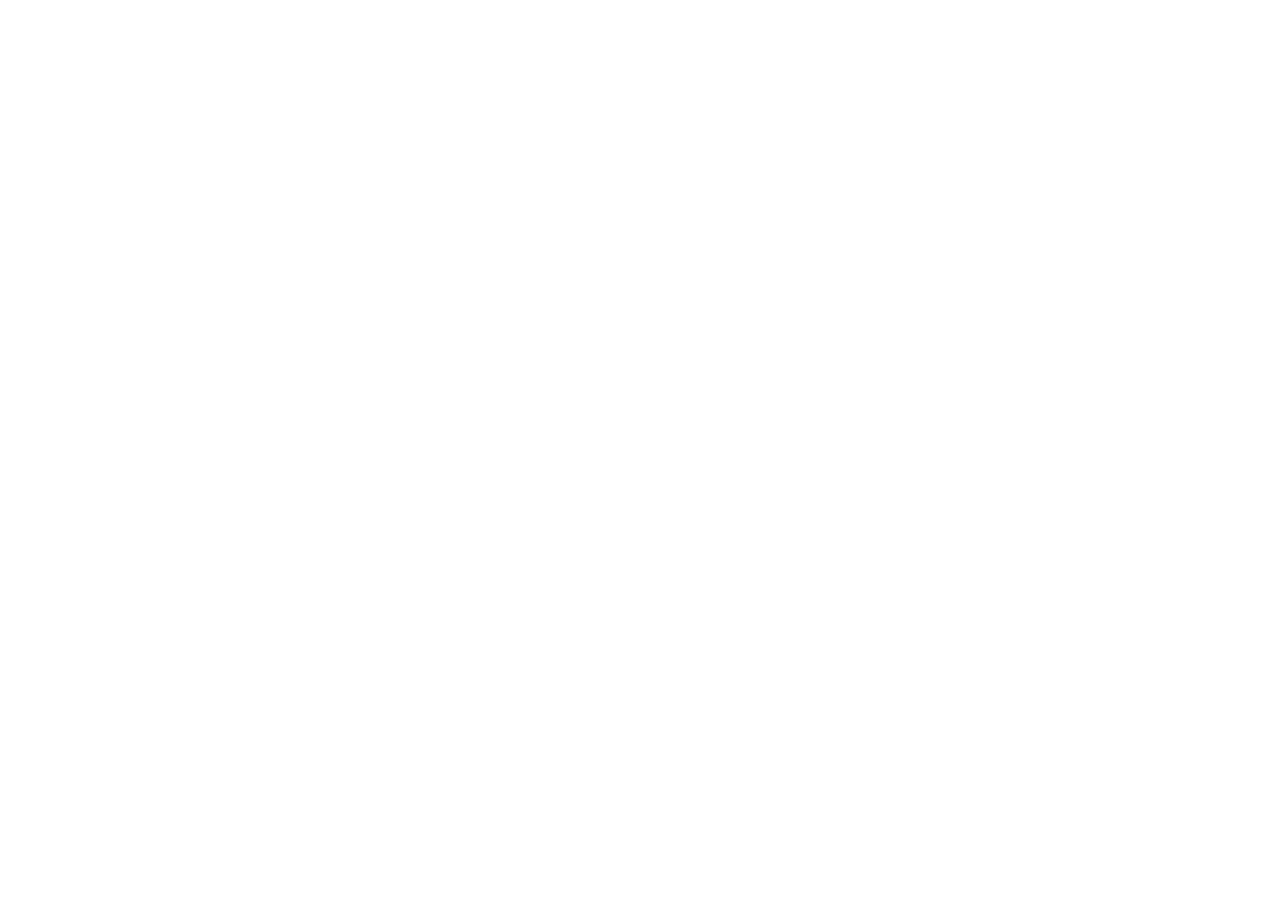
==== commit f2cacc4c: "uploaded files" ====
--- a/about.html
+++ b/about.html
@@ -3,7 +3,7 @@
   <head>
     <meta charset="UTF-8" />
     <meta name="viewport" content="width=device-width, initial-scale=1.0" />
-    <title>Proton</title>
+    <title>Krypton Radioitle>
     <link rel="preconnect" href="https://fonts.googleapis.com" />
     <link rel="preconnect" href="https://fonts.gstatic.com" crossorigin />
     <link rel="stylesheet" href="./assets/css/output.css" crossorigin />
@@ -95,7 +95,7 @@
       <h1
         class="bg-gradient-to-tr from-orange-500 to-red-500 bg-clip-text text-2xl font-extrabold text-transparent font-['Roboto Mono']"
       >
-        Proton
+        Krypton Radio
       </h1>
       <nav onmouseleave="this.classList.toggle('max-lg:hidden');" id="menu" class="lg:space-x-5 max-lg:hidden text-sm font-['Nunito Sans'] text-slate-600 max-lg:fixed max-lg:bg-black right-0 top-0 max-lg:w-[70vw] max-lg:flex flex-col items-center justify-center max-lg:h-screen max-lg:z-[999]">
         <a href="./index.html" class="text-center hover:text-slate-200 max-lg:w-full max-lg:text-xl max-lg:my-5">Home</a>
@@ -119,7 +119,7 @@
         <h1
           class="text-slate-200 lg:text-5xl font-semibold font-['Roboto Mono'] lg:w-2/3 leading-[55px] text-4xl max-lg:px-5 mt-12 lg:mt-0"
         >
-        Learn more <span class="text-orange-500">about proton</span>. <span class="hidden lg:inline">our mission, vision, and values.</span>
+        Learn more <span class="text-orange-500">about Krypton Radio</span>. <span class="hidden lg:inline">our mission, vision, and values.</span>
           
         </h1>
         <p
@@ -153,11 +153,11 @@
         <article class="w-full px-6 text-justify lg:pt-24 lg:pb-16">
         <center>
             <h2 class="text-slate-200 lg:text-4xl font-semibold font-['Roboto Mono'] lg:w-2/3 leading-[55px] text-3xl max-lg:px-5 mt-12 lg:mt-0">
-          About <span class="text-orange-500">Proton</span>
+          About <span class="text-orange-500">Krypton Radio</span>
         </h2>
         </center>
         <p class="mt-12 lg:text-xl text-slate-500 lg:mt-6 font-['Open Sans'] font-extralight lg:leading-[50px]">
-          Proton Podcasts is a platform that brings you the best conversations from the world of art, culture, and beyond. We're a team of passionate podcasters who are dedicated to creating engaging content that inspires, educates, and entertains. Our goal is to create a community of like-minded individuals who share our passion for learning and growth.
+          Krypton Radio is a platform that brings you the best conversations from the world of art, culture, and beyond. We're a team of passionate podcasters who are dedicated to creating engaging content that inspires, educates, and entertains. Our goal is to create a community of like-minded individuals who share our passion for learning and growth.
         </p>
         <p class="mt-12 lg:text-xl text-slate-500 lg:mt-6 font-['Open Sans'] font-extralight lg:leading-[50px]">
           We believe that the best conversations are the ones that challenge our assumptions, make us think differently, and inspire us to take action. That's why we're committed to bringing you the most thought-provoking and engaging conversations from the world of technology, culture, and beyond.
@@ -176,7 +176,7 @@
         <div class="w-full lg:w-1/2">
           <small class="tracking-wider text-orange-700 text-md lg:text-lg font-extralight">SUBSCRIBE</small>
           <h1 class="lg:text-5xl text-3xl text-slate-200 font-['Roboto Mono'] capitalize font-bold lg:leading-[60px] leading-[40px]">
-            Catch all the latest proton podcasts in your inbox.
+            Catch all the latest from Krypton Radio in your inbox.
           </h1>
         </div>
         <form action="#" class="w-full mt-10 lg:w-1/2 max-lg:">
@@ -194,7 +194,7 @@
         <!-- Section 1 -->
         <div class="mb-6 lg:w-1/3 md:mb-0">
           <h3 class="mb-4 text-lg font-semibold lg:text-2xl lg:text-orange-500">
-            Proton Podcasts
+            Krypton Radio
           </h3>
           <p class="mb-2">
             Learn more about our mission, vision, and values. We are a
@@ -248,7 +248,7 @@
       <!-- Copyright -->
       <div class="pt-8 mt-10 text-center border-t border-gray-500 opacity-50">
         <p class="text-gray-400">
-          Copyright &copy; 2024 Proton Podcasts. All rights reserved.
+          Copyright &copy; 2024 Krypton Radio. All rights reserved.
         </p>
       </div>
       
